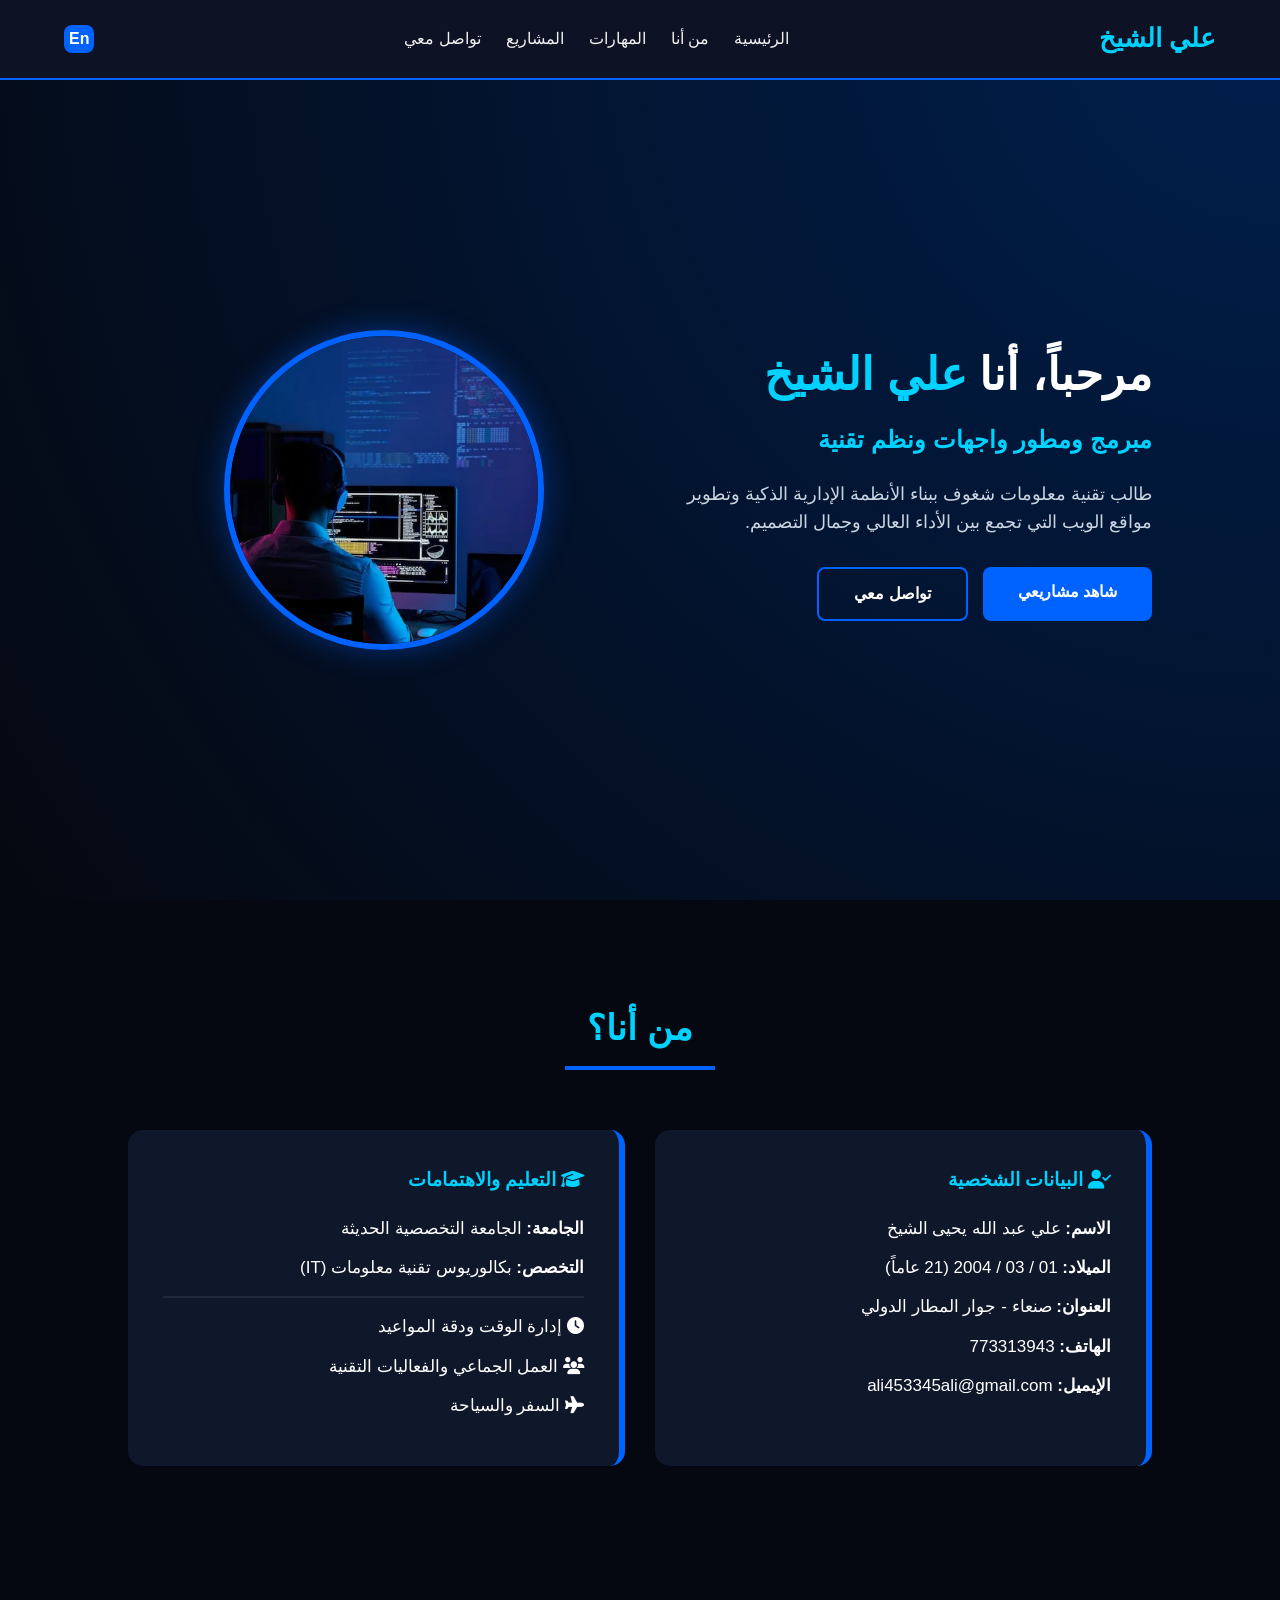
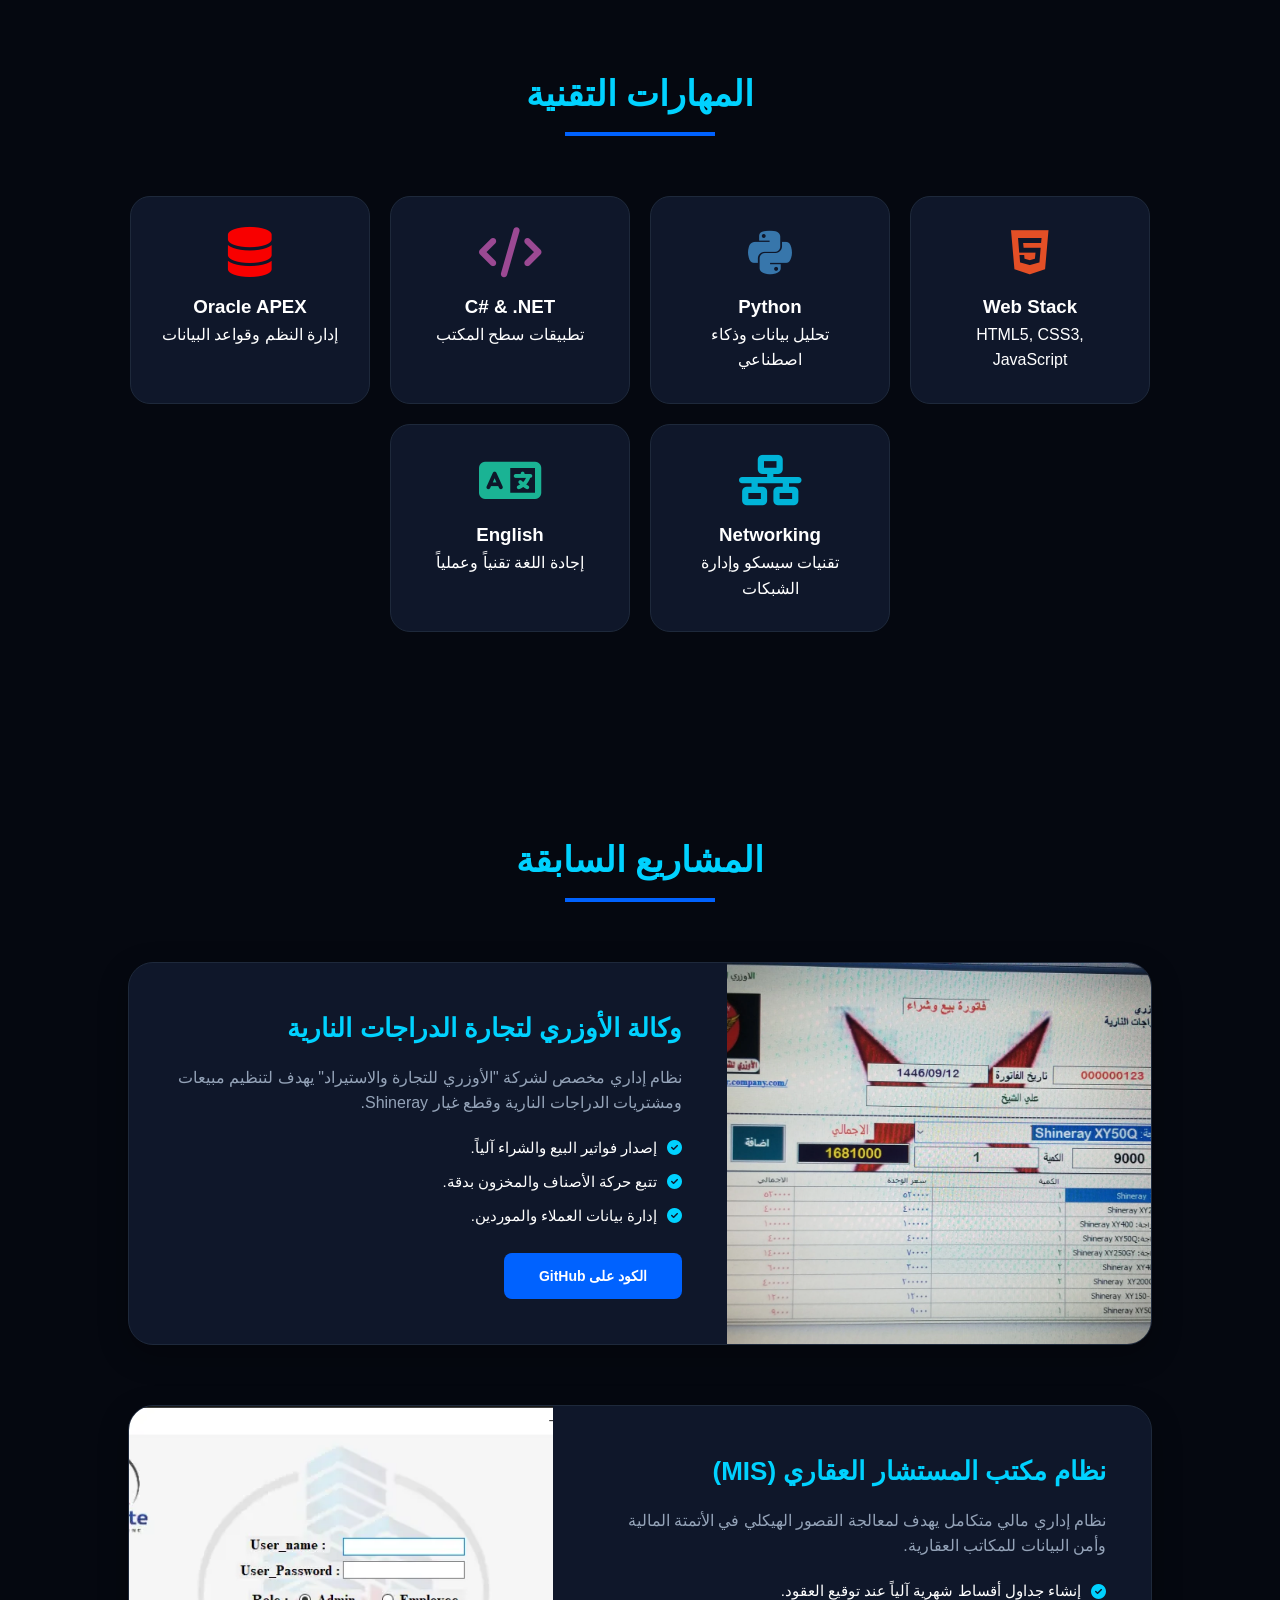
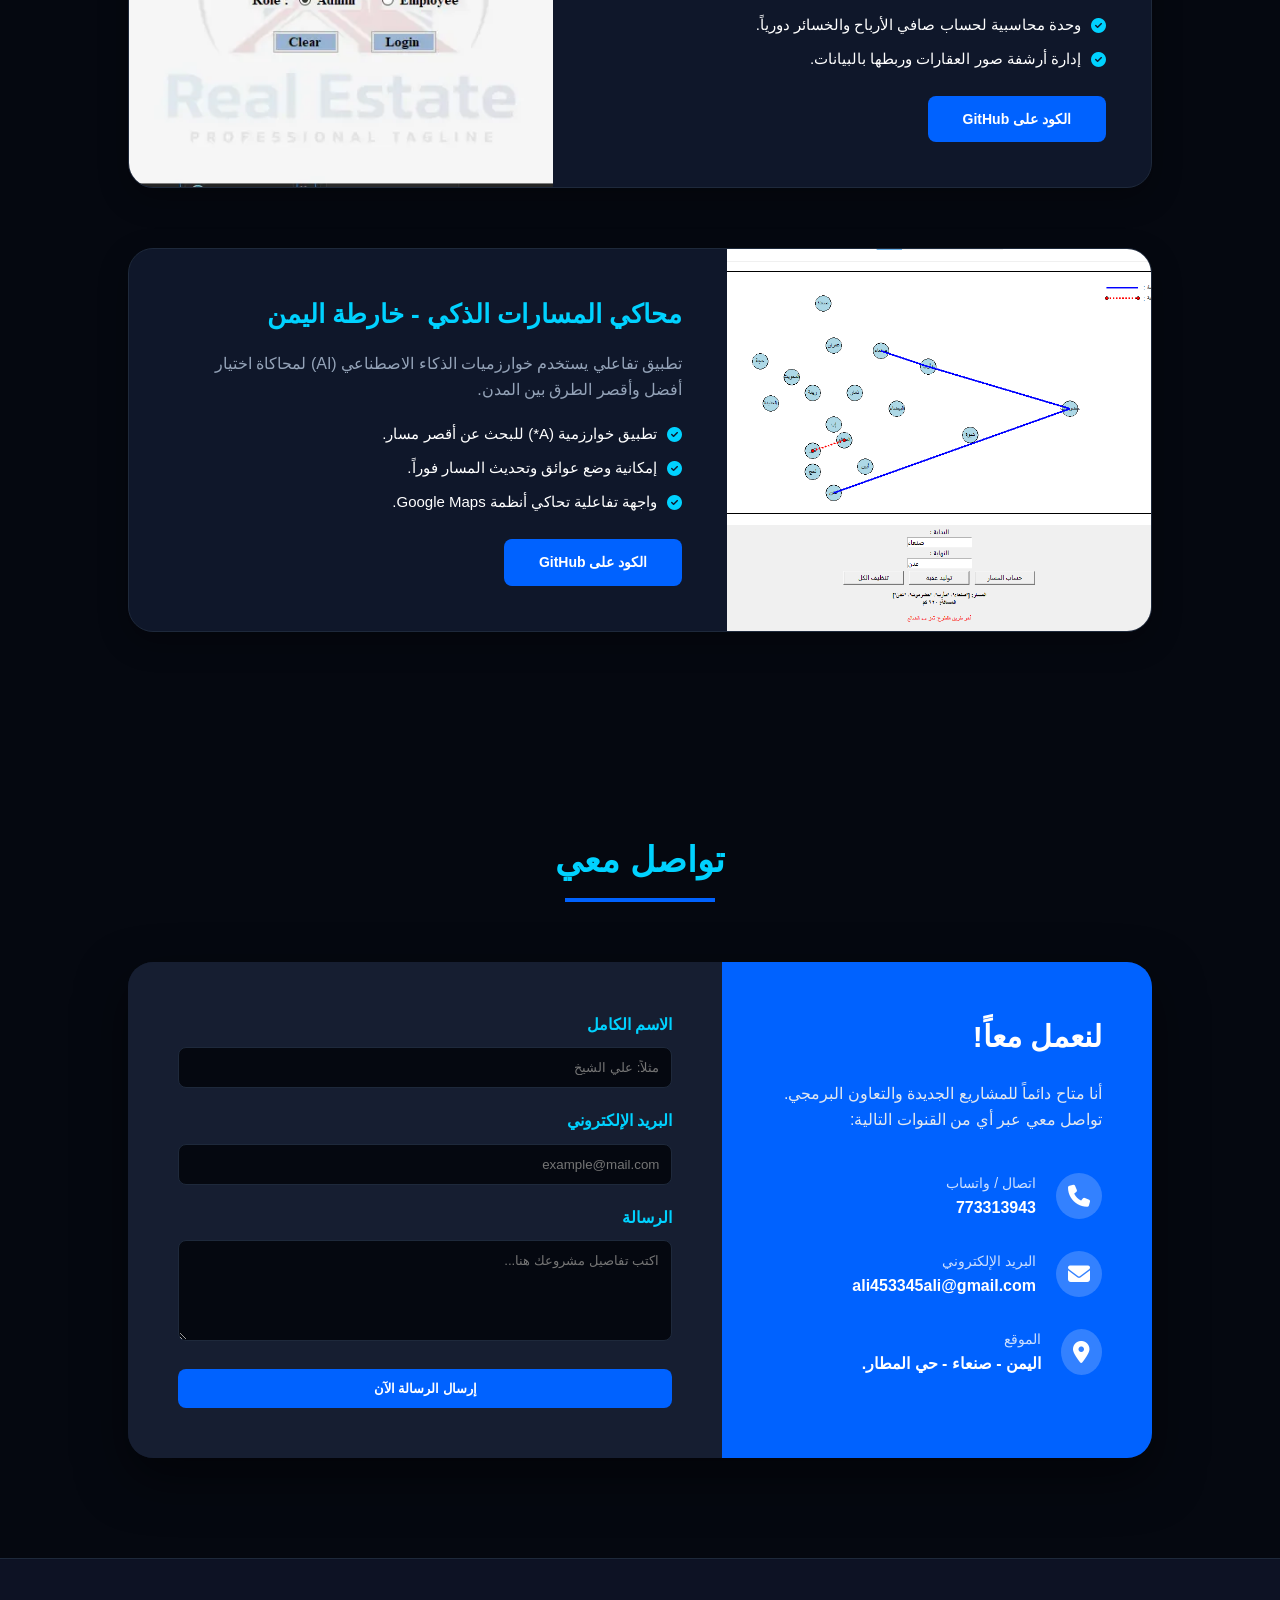
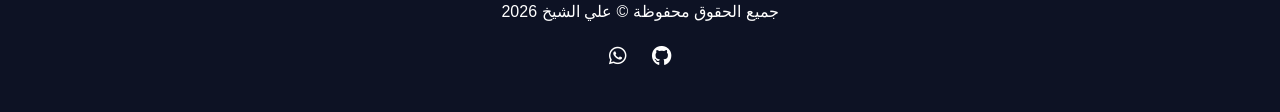
==== index.html @ 94484420 "Add files via upload" ====
<!DOCTYPE html>
<html lang="ar" dir="rtl">
<head>
    <meta charset="UTF-8">
    <meta name="viewport" content="width=device-width, initial-scale=1.0">
    <title>علي الشيخ | مبرمج ومطور نظم</title>
    <link rel="stylesheet" href="https://cdnjs.cloudflare.com/ajax/libs/font-awesome/6.5.1/css/all.min.css">
        <link rel="stylesheet" href="./style.css">
  
</head>
<body>

    <header>
        <a href="#" class="logo">علي الشيخ</a>
        <nav class="nav-links">
            <a href="#hero">الرئيسية</a>
            <a href="#about">من أنا</a>
            <a href="#skills">المهارات</a>
            <a href="#projects">المشاريع</a>
            <a href="#contact">تواصل معي</a>
        </nav>
        <a href="https://wa.me/967773313943" class="btn" style="padding: 1px 5px;">En</a>
    </header>

    <section id="hero" class="hero">
        <div class="hero-text">
            <h1>مرحباً، أنا <span>علي الشيخ</span></h1>
            <span class="hero-title">مبرمج ومطور واجهات ونظم تقنية</span>
            <p class="hero-p">طالب تقنية معلومات شغوف ببناء الأنظمة الإدارية الذكية وتطوير مواقع الويب التي تجمع بين الأداء العالي وجمال التصميم.</p>
            <div style="display: flex; gap: 15px;">
                <a href="#projects" class="btn">شاهد مشاريعي</a>
                <a href="#contact" class="btn" style="background: transparent; border: 2px solid #0062ff;">تواصل معي</a>
            </div>
        </div>
        <div class="hero-image">
            <img src="./hero_profile.webp"  fetchpriority="high" 
         loading="eager" alt="Ali Al-Sheikh">
        </div>
    </section>

    <section id="about">
        <h1 class="section-title">من أنا؟</h1>
        <div class="about-flex">
            <div class="about-card">
                <h3><i class="fa-solid fa-user-check"></i> البيانات الشخصية</h3>
                <p><strong>الاسم:</strong> علي عبد الله يحيى الشيخ</p>
                <p><strong>الميلاد:</strong> 01 / 03 / 2004 (21 عاماً)</p>
                <p><strong>العنوان:</strong> صنعاء - جوار المطار الدولي</p>
                <p><strong>الهاتف:</strong> 773313943</p>
                <p><strong>الإيميل:</strong> ali453345ali@gmail.com</p>
            </div>
            <div class="about-card">
                <h3><i class="fa-solid fa-graduation-cap"></i> التعليم والاهتمامات</h3>
                <p><strong>الجامعة:</strong> الجامعة التخصصية الحديثة</p>
                <p><strong>التخصص:</strong> بكالوريوس تقنية معلومات (IT)</p>
                <hr style="border: 0.1px solid #1e293b; margin: 15px 0;">
                <p><i class="fa-solid fa-clock"></i> إدارة الوقت ودقة المواعيد</p>
                <p><i class="fa-solid fa-users"></i> العمل الجماعي والفعاليات التقنية</p>
                <p><i class="fa-solid fa-plane"></i> السفر والسياحة</p>
            </div>
        </div>
    </section>

    <section id="skills">
        <h1 class="section-title">المهارات التقنية</h1>
        <div class="skills-container">
            <div class="skill-item">
                <i class="fa-brands fa-html5" style="color: #E34F26;"></i>
                <h3>Web Stack</h3>
                <p>HTML5, CSS3, JavaScript</p>
            </div>
            <div class="skill-item">
                <i class="fa-brands fa-python" style="color: #3776AB;"></i>
                <h3>Python</h3>
                <p>تحليل بيانات وذكاء اصطناعي</p>
            </div>
            <div class="skill-item">
                <i class="fa-solid fa-code" style="color: #9b4993;"></i>
                <h3>C# & .NET</h3>
                <p>تطبيقات سطح المكتب</p>
            </div>
            <div class="skill-item">
                <i class="fa-solid fa-database" style="color: #f80000;"></i>
                <h3>Oracle APEX</h3>
                <p>إدارة النظم وقواعد البيانات</p>
            </div>
            <div class="skill-item">
                <i class="fa-solid fa-network-wired" style="color: #00b4d8;"></i>
                <h3>Networking</h3>
                <p>تقنيات سيسكو وإدارة الشبكات</p>
            </div>
            <div class="skill-item">
                <i class="fa-solid fa-language" style="color: #1ab394;"></i>
                <h3>English</h3>
                <p>إجادة اللغة تقنياً وعملياً</p>
            </div>
        </div>
    </section>

    <section id="projects">
        <h1 class="section-title">المشاريع السابقة</h1>
        <div class="projects-list">
            
            <div class="project-box">
                <div class="project-img">
                    <img src="./project_1_photo.webp"  loading="lazy" alt="نظام وكالة الأوزري">
                </div>
                <div class="project-content">
                    <h3>وكالة الأوزري لتجارة الدراجات النارية</h3>
                    <p>نظام إداري مخصص لشركة "الأوزري للتجارة والاستيراد" يهدف لتنظيم مبيعات ومشتريات الدراجات النارية وقطع غيار Shineray.</p>
                    <ul class="project-features">
                        <li><i class="fa-solid fa-circle-check"></i> إصدار فواتير البيع والشراء آلياً.</li>
                        <li><i class="fa-solid fa-circle-check"></i> تتبع حركة الأصناف والمخزون بدقة.</li>
                        <li><i class="fa-solid fa-circle-check"></i> إدارة بيانات العملاء والموردين.</li>
                    </ul>
                    <a href="https://github.com/allmyprojects12/Programming-Project---Al-Ozari-Agency-for-Motorcycle-Trading-and-Import.git" class="btn" style="font-size: 14px;">الكود على GitHub</a>
                </div>
            </div>

            <div class="project-box">
                <div class="project-img">
                    <img src="./project_2_photo.webp"  loading="lazy" alt="نظام العقارات">
                </div>
                <div class="project-content">
                    <h3>نظام مكتب المستشار العقاري (MIS)</h3>
                    <p>نظام إداري مالي متكامل يهدف لمعالجة القصور الهيكلي في الأتمتة المالية وأمن البيانات للمكاتب العقارية.</p>
                    <ul class="project-features">
                        <li><i class="fa-solid fa-circle-check"></i> إنشاء جداول أقساط شهرية آلياً عند توقيع العقود.</li>
                        <li><i class="fa-solid fa-circle-check"></i> وحدة محاسبية لحساب صافي الأرباح والخسائر دورياً.</li>
                        <li><i class="fa-solid fa-circle-check"></i> إدارة أرشفة صور العقارات وربطها بالبيانات.</li>
                    </ul>
                    <a href="https://github.com/allmyprojects12/Real-Estate-Rental-Office-Management-System.git" class="btn" style="font-size: 14px;">الكود على GitHub</a>
                </div>
            </div>

            <div class="project-box">
                <div class="project-img">
                    <img src="./project_3_photo.png"  loading="lazy" alt="محاكي المسارات">
                </div>
                <div class="project-content">
                    <h3>محاكي المسارات الذكي - خارطة اليمن</h3>
                    <p>تطبيق تفاعلي يستخدم خوارزميات الذكاء الاصطناعي (AI) لمحاكاة اختيار أفضل وأقصر الطرق بين المدن.</p>
                    <ul class="project-features">
                        <li><i class="fa-solid fa-circle-check"></i> تطبيق خوارزمية (A*) للبحث عن أقصر مسار.</li>
                        <li><i class="fa-solid fa-circle-check"></i> إمكانية وضع عوائق وتحديث المسار فوراً.</li>
                        <li><i class="fa-solid fa-circle-check"></i> واجهة تفاعلية تحاكي أنظمة Google Maps.</li>
                    </ul>
                    <a href="https://github.com/allmyprojects12/-Simple-AI-Map-Model-of-Yemeni-Cities.git" class="btn" style="font-size: 14px;">الكود على GitHub</a>
                </div>
            </div>

        </div>
    </section>

    <section id="contact">
        <h1 class="section-title">تواصل معي</h1>
        <div class="contact-card-wrapper">
            <div class="contact-info-side">
                <h2>لنعمل معاً!</h2>
                <p style="margin-bottom: 40px; color: #e2e8f0;">أنا متاح دائماً للمشاريع الجديدة والتعاون البرمجي. تواصل معي عبر أي من القنوات التالية:</p>
                
                <div class="contact-method">
                    <i class="fa-solid fa-phone"></i>
                    <div>
                        <p style="font-size: 14px; opacity: 0.8;">اتصال / واتساب</p>
                        <p style="font-weight: bold;">773313943</p>
                    </div>
                </div>

                <div class="contact-method">
                    <i class="fa-solid fa-envelope"></i>
                    <div>
                        <p style="font-size: 14px; opacity: 0.8;">البريد الإلكتروني</p>
                        <p style="font-weight: bold;">ali453345ali@gmail.com</p>
                    </div>
                </div>

                <div class="contact-method">
                    <i class="fa-solid fa-location-dot"></i>
                    <div>
                        <p style="font-size: 14px; opacity: 0.8;">الموقع</p>
                        <p style="font-weight: bold;">اليمن - صنعاء - حي المطار.</p>
                    </div>
                </div>
            </div>

            <div class="contact-form-side">
                <form>
                    <div class="input-box">
                        <label>الاسم الكامل</label>
                        <input type="text" placeholder="مثلاً: علي الشيخ">
                    </div>
                    <div class="input-box">
                        <label>البريد الإلكتروني</label>
                        <input type="email" placeholder="example@mail.com">
                    </div>
                    <div class="input-box">
                        <label>الرسالة</label>
                        <textarea rows="5" placeholder="اكتب تفاصيل مشروعك هنا..."></textarea>
                    </div>
                    <button type="submit" class="btn" style="width: 100%; border: none; cursor: pointer;">إرسال الرسالة الآن</button>
                </form>
            </div>
        </div>
    </section>

    <footer>
        <p>جميع الحقوق محفوظة © علي الشيخ 2026</p>
        <div style="margin-top: 15px; font-size: 20px;">
            <a href="https://github.com/allmyprojects12" style="color: white; margin: 0 10px;"><i class="fa-brands fa-github"></i></a>
            <a href="https://wa.me/967773313943" style="color: white; margin: 0 10px;"><i class="fa-brands fa-whatsapp"></i></a>
        </div>
    </footer>

</body>
</html>
---- style.css ----
/* --- 1. إعدادات الصفحة الأساسية --- */
        * {
            margin: 0;
            padding: 0;
            box-sizing: border-box;
            font-family: 'Segoe UI', Tahoma, Geneva, Verdana, sans-serif;
        }

        body {
            background-color: #050810; /* خلفية داكنة جداً وفخمة */
            color: #ffffff;
            line-height: 1.6;
            scroll-behavior: smooth;
        }

        /* --- 2. الهيدر (القائمة العلوية) --- */
                /* --- 2. الهيدر (القائمة العلوية) --- */
        header {
            display: flex;
            justify-content: space-between; /* تغيير من space-around لتعطيك مساحة أكبر */
            align-items: center;
            background-color: #0d1224;
            min-height: 80px; /* استخدام min-height للسماح بالتوسع */
            padding: 0 5%; /* حواف داخلية متوازنة */
            position: fixed;
            width: 100%;
            top: 0;
            z-index: 1000;
            border-bottom: 2px solid #0062ff;
            flex-wrap: wrap; /* للسماح للعناصر بالنزول لسطر جديد إذا ضاقت الشاشة */
        }


        .logo {
            font-size: 26px;
            font-weight: 900;
            color: #00d2ff;
            text-decoration: none;
        }

        .nav-links {
            display: flex;
            gap: 25px;
        }

        .nav-links a {
            color: #f1f1f1;
            text-decoration: none;
            font-weight: 500;
            transition: 0.3s;
        }

        .nav-links a:hover {
            color: #00d2ff;
        }

        /* --- 3. قسم الترحيب (Hero Section) --- */
        .hero {
            display: flex;
            justify-content: center;
            align-items: center;
            min-height: 100vh;
            padding: 120px 10% 60px;
            background: radial-gradient(circle at top right, #001f4d, #050810);
        }

        .hero-text { flex: 1; }
        .hero-text h1 { font-size: 45px; margin-bottom: 10px; }
        .hero-text h1 span { color: #00d2ff; }
        .hero-title { font-size: 24px; color: #00d2ff; font-weight: bold; margin-bottom: 20px; display: block; }
        .hero-p { font-size: 18px; color: #cbd5e1; max-width: 550px; margin-bottom: 30px; }

        .hero-image { flex: 1; display: flex;  
        margin-top:20px ;justify-content: center; }
        .hero-image img {
            width: 320px;
            height: 320px;
            border-radius: 50%;
            border: 6px solid #0062ff;
            box-shadow: 0 0 30px rgba(0, 98, 255, 0.4);
            object-fit: cover;
        }

        .btn {
            display: inline-block;
            padding: 12px 35px;
            background-color: #0062ff;
            color: white;
            text-decoration: none;
            border-radius: 8px;
            font-weight: bold;
            transition: 0.3s;
            border: none;
        }

        .btn:hover {
            background-color: #00d2ff;
            transform: translateY(-5px);
        }

        /* --- 4. العناوين المشتركة --- */
        section { padding: 100px 10%; }
        .section-title {
            text-align: center;
            font-size: 35px;
            color: #00d2ff;
            margin-bottom: 60px;
            position: relative;
        }
        .section-title::after {
            content: "";
            display: block;
            width: 150px;
            height: 4px;
            background: #0062ff;
            margin: 10px auto;
        }

        /* --- 5. قسم "من أنا" --- */
        .about-flex {
            display: flex;
            gap: 30px;
        }
        .about-card {
            flex: 1;
            background-color: #0f172a;
            padding: 35px;
            border-radius: 15px;
            border-right: 6px solid #0062ff;
        }
        .about-card h3 { color: #00d2ff; margin-bottom: 20px; }
        .about-card p { margin-bottom: 12px; font-size: 17px; }

        /* --- 6. قسم المهارات --- */
        .skills-container {
            display: flex;
            flex-wrap: wrap;
            justify-content: center;
            gap: 20px;
        }
        .skill-item {
            background-color: #0f172a;
            width: 240px;
            padding: 30px;
            text-align: center;
            border-radius: 20px;
            border: 1px solid #1e293b;
            transition: 0.3s;
        }
        .skill-item:hover { transform: scale(1.05); border-color: #00d2ff; }
        .skill-item i { font-size: 50px; margin-bottom: 15px; }

        /* --- 7. قسم المشاريع (التفصيلي) --- */
        .projects-list {
            display: flex;
            flex-direction: column;
            gap: 60px;
        }
        .project-box {
            display: flex;
            background-color: #0f172a;
            border-radius: 25px;
            overflow: hidden;
            border: 1px solid #1e293b;
            box-shadow: 0 10px 30px rgba(0,0,0,0.3);
        }
        /* لعكس اتجاه الصورة والنص في المشاريع الزوجية */
        .project-box:nth-child(even) { flex-direction: row-reverse; }

        .project-img { flex: 1; }
        .project-img img { width: 100%; height: 100%; object-fit: cover; }

        .project-content { flex: 1.2; padding: 45px; }
        .project-content h3 { font-size: 26px; color: #00d2ff; margin-bottom: 15px; }
        .project-content p { color: #94a3b8; margin-bottom: 20px; font-size: 16px; }
        .project-features { list-style: none; margin-bottom: 25px; }
        .project-features li { margin-bottom: 10px; display: flex; align-items: center; gap: 10px; font-size: 15px; }
        .project-features i { color: #00d2ff; }

        /* --- 8. قسم التواصل الاحترافي --- */
        .contact-card-wrapper {
            display: flex;
            background-color: #0f172a;
            border-radius: 25px;
            overflow: hidden;
            box-shadow: 0 20px 50px rgba(0,0,0,0.5);
        }
        .contact-info-side {
            flex: 1;
            background-color: #0062ff;
            padding: 50px;
            display: flex;
            flex-direction: column;
            justify-content: center;
        }
        .contact-info-side h2 { font-size: 30px; margin-bottom: 20px; }
        .contact-method { display: flex; align-items: center; gap: 20px; margin-bottom: 30px; }
        .contact-method i { font-size: 22px; background: rgba(255,255,255,0.2); padding: 12px; border-radius: 50%; }

        .contact-form-side { flex: 1.5; padding: 50px; background-color: #161e31; }
        .input-box { margin-bottom: 20px; }
        .input-box label { display: block; margin-bottom: 10px; color: #00d2ff; font-weight: bold; }
        .input-box input, .input-box textarea {
            width: 100%;
            padding: 12px;
            border-radius: 8px;
            border: 1px solid #1e293b;
            background-color: #050810;
            color: white;
            outline: none;
        }
        .input-box input:focus { border-color: #00d2ff; }

        /* --- 9. الفوتر --- */
        footer {
            text-align: center;
            padding: 40px;
            background-color: #0d1224;
            border-top: 1px solid #1e293b;
        }

        /* --- 10. التوافق مع الجوال --- */
        /* --- 10. التوافق مع الجوال (مطور) --- */
        @media (max-width: 950px) {
            header {
                justify-content: center; /* تمركز المحتوى في الجوال */
                padding: 10px;
                gap: 10px;
            }

            .logo {
                font-size: 20px; /* تصغير اللوجو قليلاً */
                width: 100%; /* جعل اللوجو في سطر وحده ليعطي مساحة للروابط */
                text-align: center;
            }

            .nav-links {
                display: flex; /* التأكد من أنها ظاهرة */
                gap: 12px; /* تقليل المسافة بين الروابط */
                justify-content: center;
                width: 100%;
            }

            .nav-links a {
                font-size: 13px; /* تصغير خط الروابط ليناسب العرض */
            }

            /* إعدادات الأقسام الأخرى للجوال */
            .about-flex, .project-box, .contact-card-wrapper { 
                flex-direction: column !important; 
            }
           .hero {
        flex-direction: column-reverse !important; /* الصورة فوق النص */
        text-align: center;
    }
            .hero-text { text-align: center; margin-bottom: 40px; }
            .hero-text h1 { font-size: 32px; }
            .hero-image img { width: 200px; height: 200px; }
            
            section { padding: 60px 5%; }
            .section-title { font-size: 28px; }
        }

        /* للشاشات الصغيرة جداً (أقل من 480px) */
        @media (max-width: 480px) {
            .nav-links {
                gap: 8px;
            }
            .nav-links a {
                font-size: 11px;
            }
        }
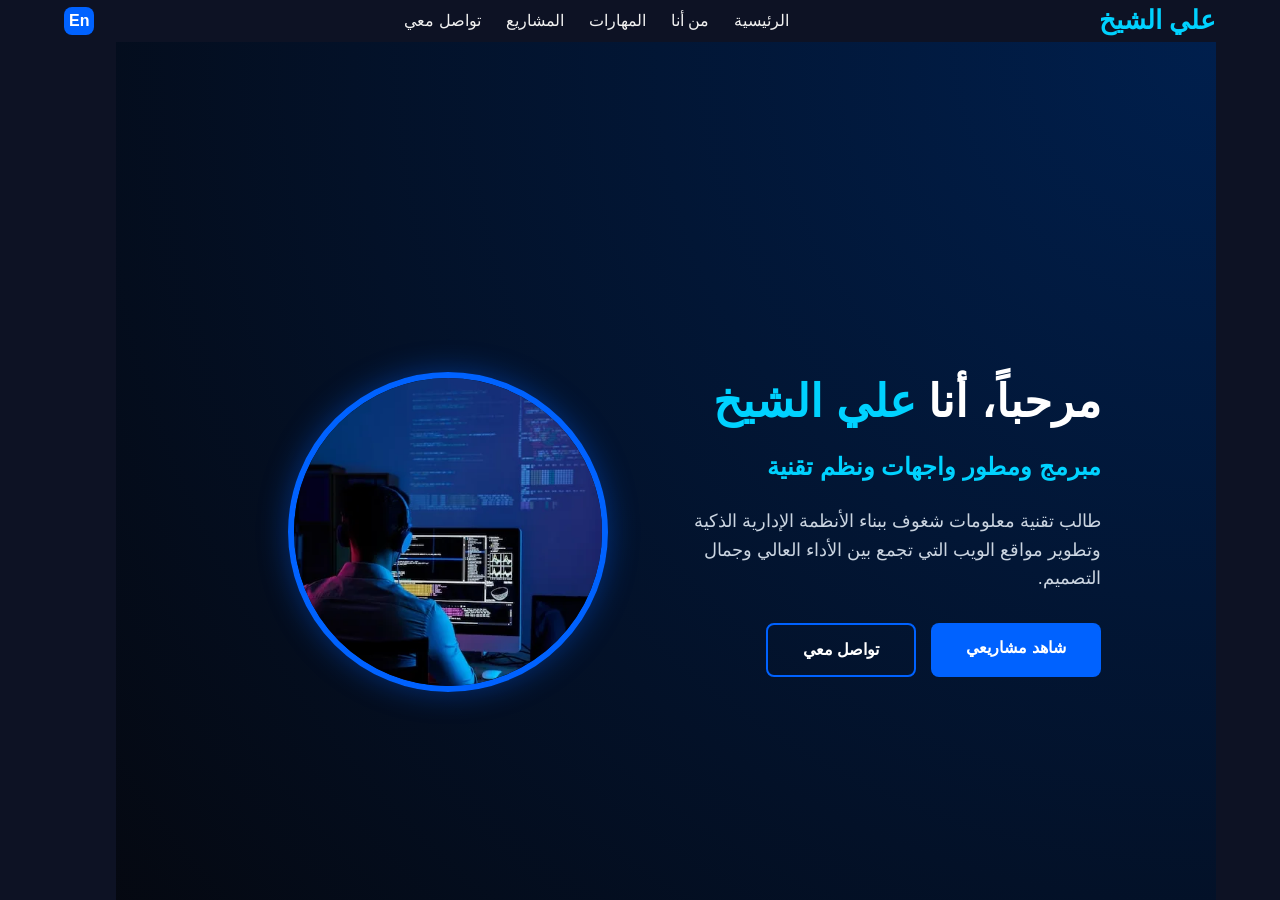
==== commit ea4d4be4: "adding English page" ====
--- a/index.html
+++ b/index.html
@@ -19,10 +19,7 @@
             <a href="#projects">المشاريع</a>
             <a href="#contact">تواصل معي</a>
         </nav>
-        <a href="https://wa.me/967773313943" class="btn" style="padding: 1px 5px;">En</a>
-    </header>
-
-    <section id="hero" class="hero">
+<a href="index-en.html" class="btn" style="padding: 1px 5px;">En</a>    <section id="hero" class="hero">
         <div class="hero-text">
             <h1>مرحباً، أنا <span>علي الشيخ</span></h1>
             <span class="hero-title">مبرمج ومطور واجهات ونظم تقنية</span>
